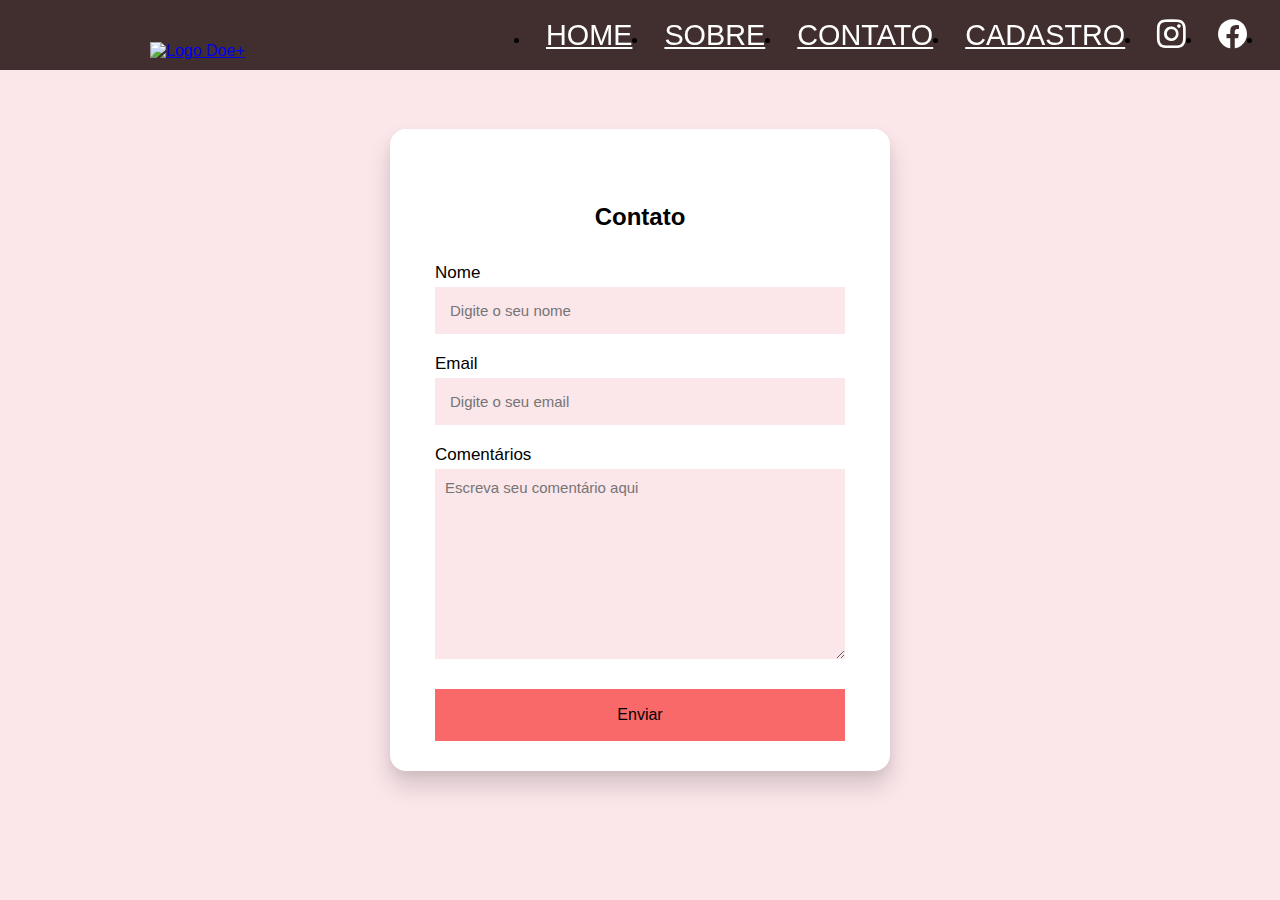
==== contato/index.html @ 7988bb2f "alteracoesContato" ====
<!DOCTYPE html>
<html lang="en">

<head>
    <meta charset="UTF-8">
    <meta http-equiv="X-UA-Compatible" content="IE=edge">
    <meta name="viewport" content="width=device-width, initial-scale=1.0">
    <link rel="stylesheet" href="https://cdn.jsdelivr.net/npm/bootstrap-icons@1.10.4/font/bootstrap-icons.css">
    <link rel="stylesheet" href="style.css">
    <title>Document</title>
</head>

<body>
    <header class="content">
        <div class="logo">
            <a href="index.html">
                <img src="../assets/logo.png" alt="Logo Doe+">
            </a>
        </div>
        <nav>
            <ul class="list-menu">
                <li><a href="index.html">Home</a></li>
                <li><a href="#">Sobre</a></li>
                <li><a href="#">Contato</a></li>
                <li><a href="#">Cadastro</a></li>
                <li><a href="https://www.instagram.com/"><i class="bi bi-instagram"></i></a></li>
                <li><a href="https://www.facebook.com/"><i class="bi bi-facebook"></i></a></li>
                <li><a href="#"><i class="bi bi-person"></i></a></li>
            </ul>
        </nav>
    </header>
    <main>
        <section>
            <img src="/assets/logo.png" alt="">
            <h2>Contato</h2>
            <form action="">
                <label>Nome</label>
                <input type="text" name="nome" placeholder="Digite o seu nome">
                <label>Email</label>
                <input type="text" name="Email" placeholder="Digite o seu email">
                <label>Comentários</label>
                <textarea name="message" id="" cols="30" rows="10" placeholder="Escreva seu comentário aqui"></textarea>
                <button type="submit">Enviar</button>
            </form>
        </section>
    </main>
</body>

</html>
---- contato/style.css ----
/*header*/
.content {
    width: 100vw;
    height: 70px;
    display: flex;
    justify-content: space-around;
    align-items: center;
    background-color: #412e2e;
    position: fixed;
    padding-left: 0rem;
}

.logo {
    width: 80px;
    height: auto;
    cursor: pointer;
    display: flex;
    align-items: center;
}

.logo img {
    width: 150%;
    height: 100%;
}

.content .list-menu {
    width: 600px;
    display: flex;
    align-items: flex-end;
    justify-content: space-between;
}

.content .list-menu li a{
    font-family: 'Montserrat', sans-serif;
    padding-top: 3rem;
    padding-bottom: 0.85rem;
    padding-left: 1rem;
    padding-right: 1rem;
    color: #ffffff;
    font-size: 1.8rem;
    text-transform: uppercase;
    font-weight: 500;
    transition: all 200ms ease-in;
}

.content .list-menu li a:hover{
    background-color: #363030;
    border-bottom: 4px solid #858282;  
    color: #ff0202;
}

/*formulario*/
*{
    margin: 0;
    padding: 0;
    box-sizing: border-box;
    font-family: sans-serif;
}

main{
    display: flex;
    align-items: center;
    justify-content: center;
    min-height: 100vh;
    background: #FBE6EA;
}

section{
    display: flex;
    align-items: center;
    justify-content: center;
    flex-direction: column;
    padding: 10px 45px;
    background: #ffffff;
    width: 500px;
    box-shadow: rgba(0, 0, 0, 0.15) 0px 15px 25px, rgba(0, 0, 0, 0.05) 0px 5px 10px;
    border-radius:  16px;
}

section h2{
    color: #000000;
    font-size: 1.5rem;
    margin: 2rem;
    text-align: center;
}

section form{
    display: flex;
    flex-direction: column;
    width: 100%;
}

form label{
    color: #000000;
    font-size: 17px;
    margin-bottom: 4px;
}

form input{
    background-color: #FBE6EA;
    padding: 15px;
    outline: none;
    border: 0;
    margin-bottom: 20px;
    font-size: 15px;
    transition: all 0.5s;
}

form input:focus{
    border-radius: 16px;
}

form textarea{
    background-color: #FBE6EA;
    padding: 10px;
    outline: none;
    border: 0;
    font-size: 15px;
    margin-bottom: 30px;
    transition: all 0.5s;
}

form textarea:focus{
    border-radius:  16px;
    transition: all 1s;
    margin-bottom: 20px;
}

form button{
    padding: 15px;
    cursor: pointer;
    font-size: 16px;
    background: #fa6969;
    border: 2px solid #fa6969;
    color: #000000;
    transition: all 1s;
    margin-bottom: 20px;
}

form button:hover{
    background: #fa6969;
    color: #000000;
    border-radius: 16px;
}

img{
    display: block;
    margin-top: 2rem;
    width: 30%;
}

@media screen and (max-widht:768px){
    section{
        width: 100%;
        padding: 0;
    }
}

@media screen and (max-widht:600px){
    section{
        width: 100%;
    }
}

@media screen and (max-widht:375px){
    section{
        width: 100%;
    }
}
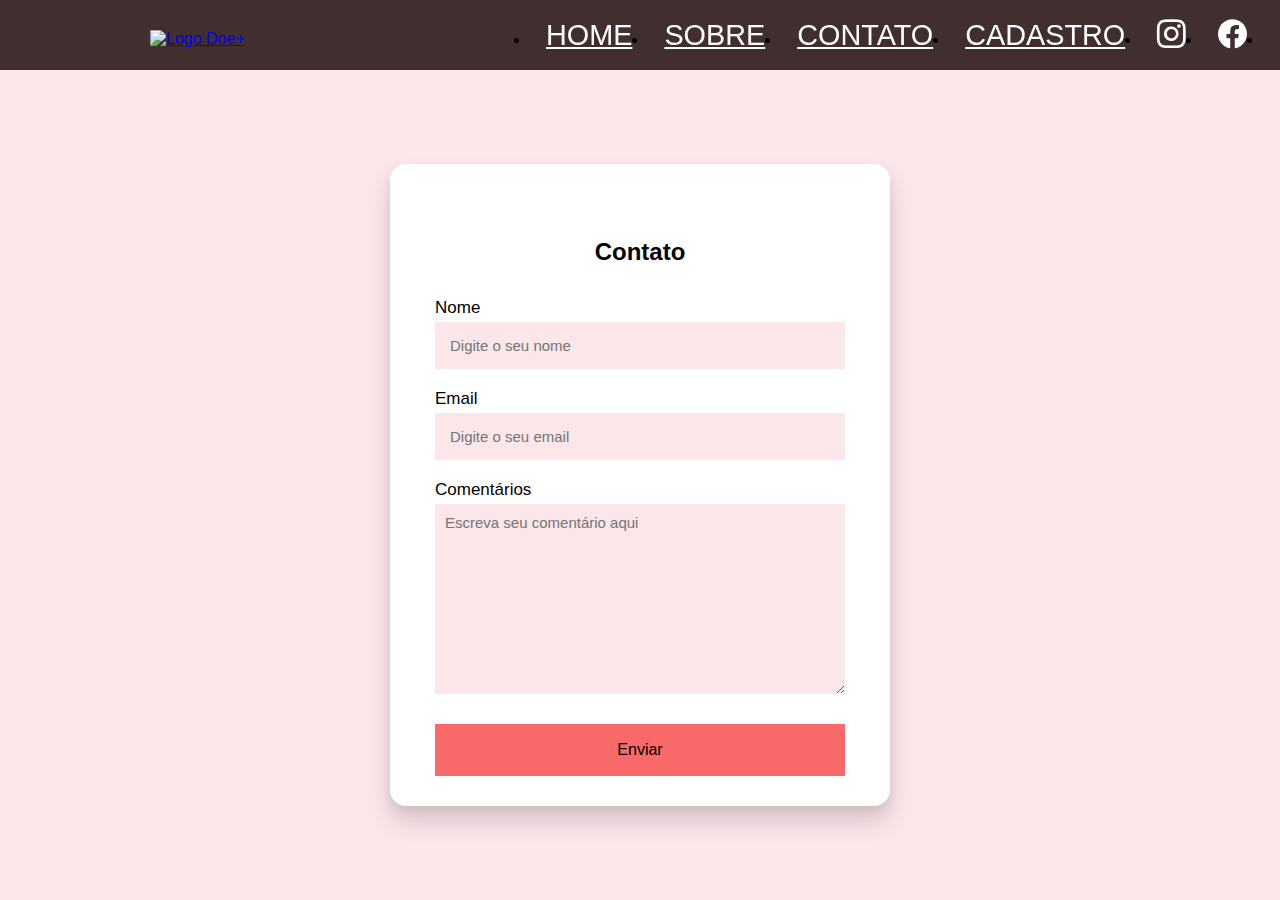
==== commit 4135bd04: "alteracoesJScontato_html_css" ====
--- a/contato/index.html
+++ b/contato/index.html
@@ -11,6 +11,7 @@
 </head>
 
 <body>
+    <!-- Cabeçalho -->
     <header class="content">
         <div class="logo">
             <a href="index.html">
@@ -29,6 +30,8 @@
             </ul>
         </nav>
     </header>
+
+    <!-- Formulário -->
     <main>
         <section>
             <img src="/assets/logo.png" alt="">
@@ -44,6 +47,26 @@
             </form>
         </section>
     </main>
+
+    <!-- Java Script -->
+    <script>
+        const form = document.getElementById("contact-form");
+
+        form.addEventListener("submit", function (event) {
+            event.preventDefault();
+
+            
+            const nome = form.elements["nome"].value;
+            const email = form.elements["Email"].value;
+            const mensagem = form.elements["message"].value;
+
+            console.log("Nome:", nome);
+            console.log("Email:", email);
+            console.log("Mensagem:", mensagem);
+
+            form.reset();
+        });
+    </script>
 </body>
 
 </html>--- a/contato/style.css
+++ b/contato/style.css
@@ -8,6 +8,7 @@
     background-color: #412e2e;
     position: fixed;
     padding-left: 0rem;
+    
 }
 
 .logo {
@@ -15,7 +16,9 @@
     height: auto;
     cursor: pointer;
     display: flex;
+    justify-content: space-between;
     align-items: center;
+    margin-bottom: 25px;
 }
 
 .logo img {
@@ -75,6 +78,8 @@
     width: 500px;
     box-shadow: rgba(0, 0, 0, 0.15) 0px 15px 25px, rgba(0, 0, 0, 0.05) 0px 5px 10px;
     border-radius:  16px;
+    margin-top: 130px;
+    margin-bottom: 60px;
 }
 
 section h2{
@@ -147,23 +152,4 @@
     display: block;
     margin-top: 2rem;
     width: 30%;
-}
-
-@media screen and (max-widht:768px){
-    section{
-        width: 100%;
-        padding: 0;
-    }
-}
-
-@media screen and (max-widht:600px){
-    section{
-        width: 100%;
-    }
-}
-
-@media screen and (max-widht:375px){
-    section{
-        width: 100%;
-    }
 }